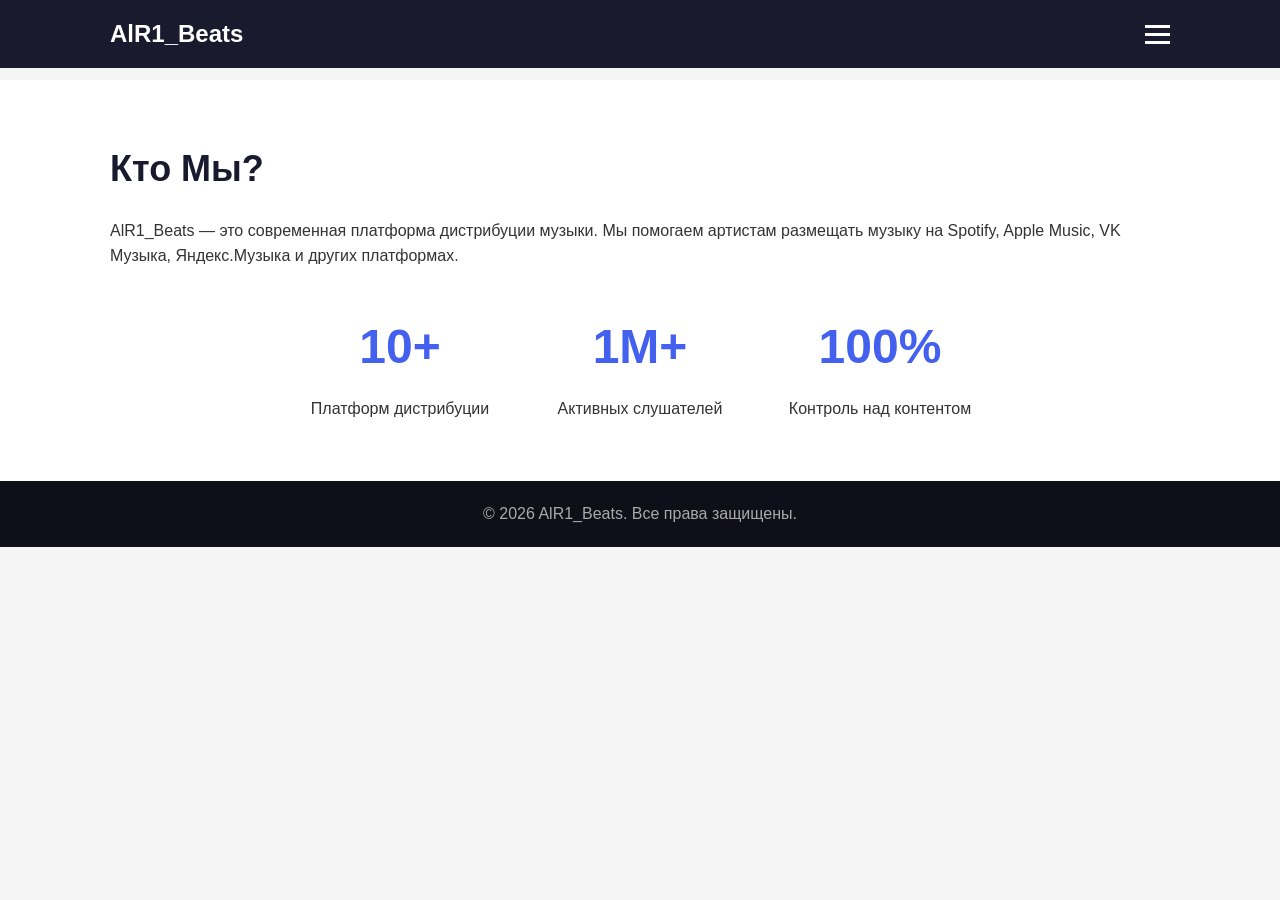
==== about.html @ dcb6d4b8 "полное изменение всех файлов" ====
<!-- 
    ========================================================================
    СТРАНИЦА "О НАС" сайта AlR1_Beats
    Файл: about.html
    Назначение: Информация о компании и статистика
    ========================================================================
-->
<!DOCTYPE html>
<html lang="ru">

<head>
    <meta charset="UTF-8">
    <meta name="viewport" content="width=device-width, initial-scale=1.0">
    <title>О нас - AlR1_Beats</title>
    <link rel="stylesheet" href="css/Site.css">
</head>

<body>

    <!-- ==================== ШАПКА САЙТА ==================== -->
    <header class="main-header">
        <div class="container">
            <div class="logo">AlR1_Beats</div>
            
            <!-- Кнопка бургера для мобильного меню -->
            <div class="menu-toggle" id="mobile-menu">
                <span class="bar"></span>
                <span class="bar"></span>
                <span class="bar"></span>
            </div>
            
            <!-- Навигационное меню -->
            <nav class="nav-menu" id="nav-menu">
                <ul>
                    <li><a href="Site.html">Главная</a></li>
                    <li><a href="about.html">О нас</a></li>
                    <li><a href="service.html">Услуги</a></li>
                    <li><a href="release.html">Выпуск музыки</a></li>
                    <li><a href="provile.html">Профиль</a></li>
                    <li><a href="login.html">Вход/Регистрация</a></li>
                    <li><a href="contact.html">Контакты</a></li>
                </ul>
            </nav>
        </div>
    </header>
    <!-- ==================== КОНЕЦ ШАПКИ ==================== -->


    <!-- ==================== ОСНОВНОЕ СОДЕРЖИМОЕ ==================== -->
    <main>
        <!-- Секция "О нас" -->
        <section class="about-section">
            <div class="container">
                <!-- Заголовок 2 уровня -->
                <h2>Кто Мы?</h2>
                
                <!-- Описание компании -->
                <p>AlR1_Beats — это современная платформа дистрибуции музыки. 
                   Мы помогаем артистам размещать музыку на Spotify, Apple Music, 
                   VK Музыка, Яндекс.Музыка и других платформах.</p>
                
                <!-- Сетка со статистикой (3 карточки) -->
                <div class="stats-grid">
                    
                    <!-- Карточка 1: Количество платформ -->
                    <div class="stat-item">
                        <h3>10+</h3>
                        <p>Платформ дистрибуции</p>
                    </div>
                    
                    <!-- Карточка 2: Количество слушателей -->
                    <div class="stat-item">
                        <h3>1M+</h3>
                        <p>Активных слушателей</p>
                    </div>
                    
                    <!-- Карточка 3: Контроль контента -->
                    <div class="stat-item">
                        <h3>100%</h3>
                        <p>Контроль над контентом</p>
                    </div>
                    
                </div>
                <!-- Конец сетки статистики -->
            </div>
        </section>
    </main>
    <!-- ==================== КОНЕЦ ОСНОВНОГО СОДЕРЖИМОГО ==================== -->


    <!-- ==================== ПОДВАЛ САЙТА ==================== -->
    <footer class="main-footer">
        <div class="container">
            <p>© 2026 AlR1_Beats. Все права защищены.</p>
        </div>
    </footer>
    <!-- ==================== КОНЕЦ ПОДВАЛА ==================== -->

    <script src="js/Site.js"></script>
    
</body>
</html>
---- css/Site.css ----
/* 
 * ==========================================================================
 * СТИЛИ САЙТА AlR1_Beats
 * Файл: css/Site.css
 * Назначение: Внешний вид всех страниц сайта
 * ==========================================================================
 */

/* --------------------------------------------------------------------------
   1. СБРОС СТИЛЕЙ И БАЗОВЫЕ НАСТРОЙКИ
   -------------------------------------------------------------------------- */

/* Сброс отступов у всех элементов */
* {
    margin: 0;           /* Убираем внешние отступы */
    padding: 0;          /* Убираем внутренние отступы */
    box-sizing: border-box;  /* Ширина = контент + padding + border */
}

/* Стили для body - основной контейнер страницы */
body {
    font-family: Arial, sans-serif;  /* Шрифт без засечек */
    line-height: 1.6;    /* Межстрочный интервал (высота строки) */
    background-color: #f5f5f5;  /* Светло-серый фон страницы */
    color: #333;         /* Тёмно-серый цвет текста */
}


/* --------------------------------------------------------------------------
   2. КОНТЕЙНЕР
   -------------------------------------------------------------------------- */

/* Ограничивает ширину контента и центрирует его на странице */
.container {
    max-width: 1100px;   /* Максимальная ширина контейнера */
    margin: 0 auto;      /* Центрирование: 0 сверху/снизу, auto слева/справа */
    padding: 0 20px;     /* Внутренние отступы по краям */
}


/* --------------------------------------------------------------------------
   3. ЗАГОЛОВКИ
   -------------------------------------------------------------------------- */

/* Общие стили для всех заголовков */
h1, h2, h3 {
    margin-bottom: 20px; /* Отступ снизу */
    color: #1a1a2e;      /* Тёмно-синий цвет */
}

/* Размер шрифта для заголовка 1 уровня (самый важный) */
h1 { font-size: 48px; }

/* Размер шрифта для заголовка 2 уровня */
h2 { font-size: 36px; }

/* Размер шрифта для заголовка 3 уровня */
h3 { font-size: 24px; }


/* --------------------------------------------------------------------------
   4. ССЫЛКИ
   -------------------------------------------------------------------------- */

/* Базовые стили ссылок */
a {
    color: #4361ee;      /* Ярко-синий цвет */
    text-decoration: none;  /* Убираем подчёркивание */
}

/* Стили при наведении курсора */
a:hover {
    color: #3a0ca3;      /* Фиолетовый цвет при наведении */
}


/* --------------------------------------------------------------------------
   5. КНОПКИ
   -------------------------------------------------------------------------- */

/* Общие стили для всех кнопок */
.btn {
    display: inline-block;  /* Строчно-блочный элемент */
    padding: 12px 30px;     /* Отступы: 12px сверху/снизу, 30px слева/справа */
    border-radius: 25px;    /* Закруглённые края (радиус 25px) */
    font-weight: bold;      /* Жирный шрифт */
    border: none;           /* Убираем рамку */
    cursor: pointer;        /* Курсор-рука при наведении */
    transition: 0.3s;       /* Плавное изменение цвета (0.3 секунды) */
}

/* Синяя кнопка (основная) */
.btn-primary {
    background-color: #4361ee;  /* Ярко-синий фон */
    color: #fff;                /* Белый текст */
}

/* Синяя кнопка при наведении */
.btn-primary:hover {
    background-color: #3a0ca3;  /* Темнеет при наведении */
}

/* Фиолетовая кнопка (вторичная) */
.btn-secondary {
    background-color: #7209b7;  /* Фиолетовый фон */
    color: #fff;                /* Белый текст */
}

/* Фиолетовая кнопка при наведении */
.btn-secondary:hover {
    background-color: #560bad;  /* Темнеет при наведении */
}


/* --------------------------------------------------------------------------
   6. ШАПКА САЙТА (HEADER)
   -------------------------------------------------------------------------- */

/* Контейнер шапки */
.main-header {
    background-color: #1a1a2e;  /* Тёмно-синий фон */
    color: #fff;                /* Белый текст */
    padding: 15px 0;            /* Отступы: 15px сверху/снизу, 0 слева/справа */
    position: fixed;            /* Фиксированная позиция (остаётся при прокрутке) */
    width: 100%;                /* Ширина на весь экран */
    top: 0;                     /* Прижата к верху */
    z-index: 1000;              /* Поверх всех элементов (слой) */
}

/* Контейнер внутри шапки */
.main-header .container {
    display: flex;              /* Flex-контейнер (элементы в ряд) */
    justify-content: space-between;  /* Разносим элементы по краям */
    align-items: center;        /* Центрируем по вертикали */
}

/* Логотип */
.logo {
    font-size: 24px;            /* Размер шрифта */
    font-weight: bold;          /* Жирный */
    color: #fff;                /* Белый цвет */
}


/* --------------------------------------------------------------------------
   7. МЕНЮ-БУРГЕР (ДЛЯ МОБИЛЬНЫХ)
   -------------------------------------------------------------------------- */

/* Кнопка бургера */
.menu-toggle {
    display: block;             /* Блочный элемент */
    cursor: pointer;            /* Курсор-рука */
}

/* Полоски бургера (3 штуки) */
.bar {
    display: block;             /* Блочный элемент */
    width: 25px;                /* Ширина полоски */
    height: 3px;                /* Высота полоски */
    margin: 5px auto;           /* Отступы: 5px сверху/снизу, авто по бокам (центровка) */
    background-color: #fff;     /* Белый цвет */
    transition: 0.3s;           /* Плавная анимация */
}

/* Анимация: превращение бургера в крестик */

/* Первая полоска - поворот вниз на 45 градусов */
.menu-toggle.is-active .bar:nth-child(1) {
    transform: translateY(8px) rotate(45deg);
}

/* Вторая полоска - исчезает */
.menu-toggle.is-active .bar:nth-child(2) {
    opacity: 0;                 /* Прозрачность 0% */
}

/* Третья полоска - поворот вверх на 45 градусов */
.menu-toggle.is-active .bar:nth-child(3) {
    transform: translateY(-8px) rotate(-45deg);
}


/* --------------------------------------------------------------------------
   8. НАВИГАЦИОННОЕ МЕНЮ
   -------------------------------------------------------------------------- */

/* Контейнер меню */
.nav-menu {
    display: none;              /* Скрыто по умолчанию (показывается на мобильных) */
    position: fixed;            /* Фиксированная позиция */
    top: 0;                     /* Прижато к верху */
    left: 0;                    /* Прижато к левому краю */
    width: 100%;                /* Ширина на весь экран */
    height: 100vh;              /* Высота на 100% от высоты экрана */
    background-color: rgba(26, 26, 46, 0.95);  /* Полупрозрачный тёмный фон */
    flex-direction: column;     /* Элементы в колонку */
    justify-content: center;    /* Центрируем по вертикали */
    align-items: center;        /* Центрируем по горизонтали */
    z-index: 999;               /* Слой под шапкой */
}

/* Показываем меню при добавлении класса active */
.nav-menu.active {
    display: flex;              /* Включаем flex-режим */
}

/* Список ссылок */
.nav-menu ul {
    list-style: none;           /* Убираем маркеры списка */
    text-align: center;         /* Центрируем текст */
}

/* Элемент списка */
.nav-menu li {
    margin: 20px 0;             /* Отступ сверху и снизу */
}

/* Ссылки в меню */
.nav-menu a {
    color: #fff;                /* Белый цвет */
    font-size: 24px;            /* Крупный шрифт */
    font-weight: bold;          /* Жирный */
}

/* Ссылки при наведении */
.nav-menu a:hover {
    color: #4361ee;             /* Ярко-синий цвет */
}


/* --------------------------------------------------------------------------
   9. ОСНОВНОЙ КОНТЕНТ
   -------------------------------------------------------------------------- */

/* Отступ для основного контента (чтобы не заезжал под шапку) */
main {
    padding-top: 80px;          /* Отступ сверху */
}

/* Секции страницы */
section {
    padding: 60px 0;            /* Отступы: 60px сверху/снизу, 0 по бокам */
}


/* --------------------------------------------------------------------------
   10. ГЛАВНЫЙ ЭКРАН (HERO SECTION)
   -------------------------------------------------------------------------- */

/* Баннер на главной странице */
.hero-section {
    background-color: #4361ee;  /* Ярко-синий фон */
    color: #fff;                /* Белый текст */
    text-align: center;         /* Центрируем текст */
    min-height: 80vh;           /* Минимальная высота - 80% экрана */
    display: flex;              /* Flex-контейнер */
    align-items: center;        /* Центрируем по вертикали */
    justify-content: center;    /* Центрируем по горизонтали */
}

/* Заголовок внутри hero-секции */
.hero-content h1 {
    color: #fff;                /* Белый цвет (переопределяем стандартный) */
}

/* Текст внутри hero-секции */
.hero-content p {
    font-size: 20px;            /* Увеличенный шрифт */
    margin-bottom: 30px;        /* Отступ снизу */
}


/* --------------------------------------------------------------------------
   11. СЕКЦИЯ "О НАС"
   -------------------------------------------------------------------------- */

/* Фон секции */
.about-section {
    background-color: #fff;     /* Белый фон */
}

/* Сетка статистики */
.stats-grid {
    display: flex;              /* Flex-контейнер */
    flex-wrap: wrap;            /* Перенос элементов на новую строку */
    justify-content: center;    /* Центрируем элементы */
    gap: 40px;                  /* Расстояние между элементами */
    margin-top: 40px;           /* Отступ сверху */
}

/* Карточка статистики */
.stat-item {
    text-align: center;         /* Центрируем текст */
    min-width: 200px;           /* Минимальная ширина */
}

/* Цифры статистики */
.stat-item h3 {
    font-size: 48px;            /* Крупный шрифт */
    color: #4361ee;             /* Ярко-синий цвет */
    margin-bottom: 10px;        /* Отступ снизу */
}


/* --------------------------------------------------------------------------
   12. СЕКЦИЯ "УСЛУГИ"
   -------------------------------------------------------------------------- */

/* Фон секции */
.services-section {
    background-color: #f0f0f5;  /* Светло-серый фон */
}

/* Заголовок секции */
.services-section h2 {
    text-align: center;         /* Центрируем */
}

/* Сетка карточек услуг */
.services-grid {
    display: flex;              /* Flex-контейнер */
    flex-wrap: wrap;            /* Перенос элементов */
    justify-content: center;    /* Центрируем */
    gap: 30px;                  /* Расстояние между карточками */
    margin-top: 40px;           /* Отступ сверху */
}

/* Карточка услуги */
.service-card {
    background-color: #fff;     /* Белый фон */
    padding: 30px;              /* Внутренние отступы */
    border-radius: 10px;        /* Закруглённые углы */
    text-align: center;         /* Центрируем текст */
    flex: 1;                    /* Растягивание */
    min-width: 250px;           /* Минимальная ширина */
    max-width: 300px;           /* Максимальная ширина */
}

/* Заголовок карточки */
.service-card h3 {
    color: #7209b7;             /* Фиолетовый цвет */
}


/* --------------------------------------------------------------------------
   13. СЕКЦИИ "ВЫПУСК" И "ПРОФИЛЬ"
   -------------------------------------------------------------------------- */

/* Общие стили для секций выпуска и профиля */
.release-section,
.profile-section {
    background-color: #7209b7;  /* Фиолетовый фон */
    color: #fff;                /* Белый текст */
    text-align: center;         /* Центрируем текст */
}

/* Заголовки в этих секциях */
.release-section h2,
.profile-section h2 {
    color: #fff;                /* Белый цвет (переопределяем) */
}


/* --------------------------------------------------------------------------
   14. СЕКЦИЯ "ВХОД/РЕГИСТРАЦИЯ"
   -------------------------------------------------------------------------- */

/* Фон секции */
.login-section {
    background-color: #fff;     /* Белый фон */
}

/* Заголовок секции */
.login-section h2 {
    text-align: center;         /* Центрируем */
}

/* Обёртка формы */
.form-wrapper {
    max-width: 500px;           /* Максимальная ширина */
    margin: 40px auto;          /* Центрируем: 40px сверху/снизу, авто по бокам */
    padding: 30px;              /* Внутренние отступы */
    background-color: #f5f5f5;  /* Светло-серый фон */
    border-radius: 10px;        /* Закруглённые углы */
}

/* Заголовок внутри формы */
.form-wrapper h3 {
    text-align: center;         /* Центрируем */
    margin-bottom: 20px;        /* Отступ снизу */
}

/* Группа полей формы */
.form-group {
    margin-bottom: 20px;        /* Отступ снизу между полями */
}

/* Подпись к полю */
.form-group label {
    display: block;             /* Блочный элемент (на отдельной строке) */
    margin-bottom: 8px;         /* Отступ снизу */
    font-weight: bold;          /* Жирный шрифт */
}

/* Поле ввода */
.form-group input {
    width: 100%;                /* Ширина на весь контейнер */
    padding: 12px;              /* Внутренние отступы */
    border: 1px solid #ccc;     /* Рамка: 1px, сплошная, светло-серая */
    border-radius: 5px;         /* Закруглённые углы */
    font-size: 16px;            /* Размер шрифта */
}

/* Поле в фокусе (когда кликнули) */
.form-group input:focus {
    outline: none;              /* Убираем стандартную обводку */
    border-color: #4361ee;      /* Синяя рамка */
}

/* Кнопка внутри формы */
.form-wrapper .btn {
    width: 100%;                /* Ширина на весь контейнер */
}

/* Ссылка на регистрацию */
.signup-link {
    text-align: center;         /* Центрируем */
    margin-top: 20px;           /* Отступ сверху */
}


/* --------------------------------------------------------------------------
   15. СЕКЦИЯ "КОНТАКТЫ"
   -------------------------------------------------------------------------- */

/* Фон секции */
.contact-section {
    background-color: #1a1a2e;  /* Тёмно-синий фон */
    color: #fff;                /* Белый текст */
    text-align: center;         /* Центрируем текст */
}

/* Заголовок секции */
.contact-section h2 {
    color: #fff;                /* Белый цвет */
}

/* Ссылки в контактах */
.contact-section a {
    color: #4361ee;             /* Ярко-синий */
}

/* Ссылки при наведении */
.contact-section a:hover {
    color: #fff;                /* Белый цвет */
}

/* Блок адреса (контакты) */
address {
    font-style: normal;         /* Убираем курсив (стандартный для address) */
}

/* Параграфы внутри address */
address p {
    margin: 10px 0;             /* Отступ сверху и снизу */
}


/* --------------------------------------------------------------------------
   16. ПОДВАЛ САЙТА (FOOTER)
   -------------------------------------------------------------------------- */

/* Подвал */
.main-footer {
    background-color: #0f0f1a;  /* Очень тёмный фон */
    color: #aaa;                /* Светло-серый текст */
    text-align: center;         /* Центрируем текст */
    padding: 20px 0;            /* Отступы: 20px сверху/снизу */
}


/* --------------------------------------------------------------------------
   17. АДАПТИВНОСТЬ (МЕДИА-ЗАПРОСЫ ДЛЯ МОБИЛЬНЫХ)
   -------------------------------------------------------------------------- */

/* Для экранов шириной 768px и меньше (планшеты) */
@media (max-width: 768px) {
    
    /* Уменьшаем заголовки */
    h1 { font-size: 36px; }
    h2 { font-size: 28px; }
    
    /* Уменьшаем заголовок hero-секции */
    .hero-content h1 { font-size: 32px; }
    .hero-content p { font-size: 18px; }
    
    /* Уменьшаем шрифт в меню */
    .nav-menu a { font-size: 20px; }
    
    /* Уменьшаем отступы */
    main { padding-top: 70px; }
    section { padding: 40px 0; }
    
}

/* Для экранов шириной 576px и меньше (телефоны) */
@media (max-width: 576px) {
    
    /* Уменьшаем отступы контейнера */
    .container { padding: 0 15px; }
    
    /* Уменьшаем кнопки */
    .btn {
        padding: 10px 20px;
        font-size: 14px;
    }
    
    /* Уменьшаем форму */
    .form-wrapper { padding: 20px; }
    
    /* Элементы в колонку */
    .stats-grid,
    .services-grid {
        flex-direction: column;   /* Вертикальное расположение */
        align-items: center;      /* Центрируем */
    }
    
    /* Карточка на всю ширину */
    .service-card {
        max-width: 100%;
    }
    
}
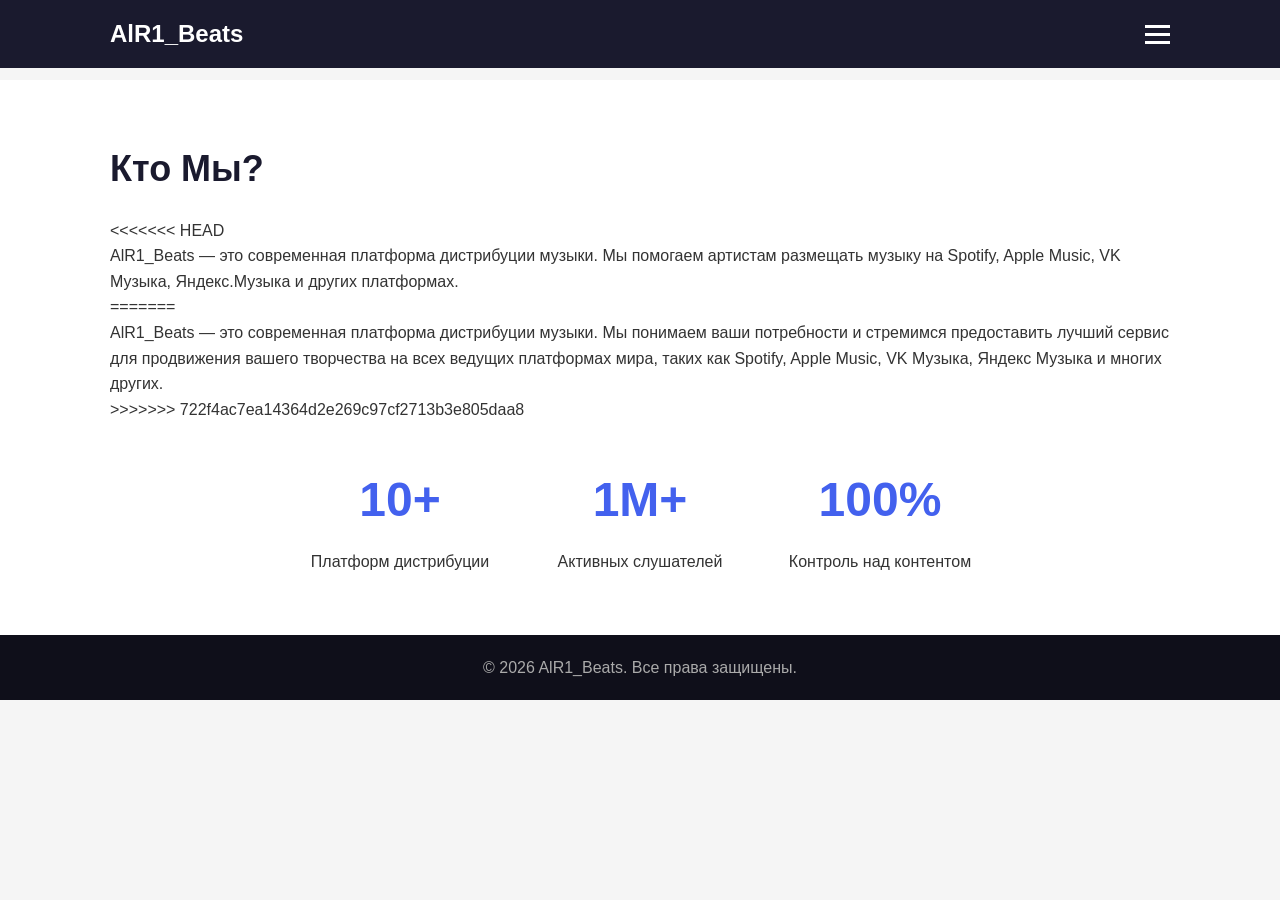
==== commit db2af03a: "Полное изменени всех файлов" ====
--- a/about.html
+++ b/about.html
@@ -24,9 +24,9 @@
             
             <!-- Кнопка бургера для мобильного меню -->
             <div class="menu-toggle" id="mobile-menu">
-                <span class="bar"></span>
-                <span class="bar"></span>
-                <span class="bar"></span>
+                <div class="bar"></div>
+                <div class="bar"></div>
+                <div class="bar"></div>
             </div>
             
             <!-- Навигационное меню -->
@@ -53,6 +53,7 @@
             <div class="container">
                 <!-- Заголовок 2 уровня -->
                 <h2>Кто Мы?</h2>
+<<<<<<< HEAD
                 
                 <!-- Описание компании -->
                 <p>AlR1_Beats — это современная платформа дистрибуции музыки. 
@@ -60,6 +61,9 @@
                    VK Музыка, Яндекс.Музыка и других платформах.</p>
                 
                 <!-- Сетка со статистикой (3 карточки) -->
+=======
+                <p>AlR1_Beats — это современная платформа дистрибуции музыки. Мы понимаем ваши потребности и стремимся предоставить лучший сервис для продвижения вашего творчества на всех ведущих платформах мира, таких как Spotify, Apple Music, VK Музыка, Яндекс Музыка и многих других.</p>
+>>>>>>> 722f4ac7ea14364d2e269c97cf2713b3e805daa8
                 <div class="stats-grid">
                     
                     <!-- Карточка 1: Количество платформ -->
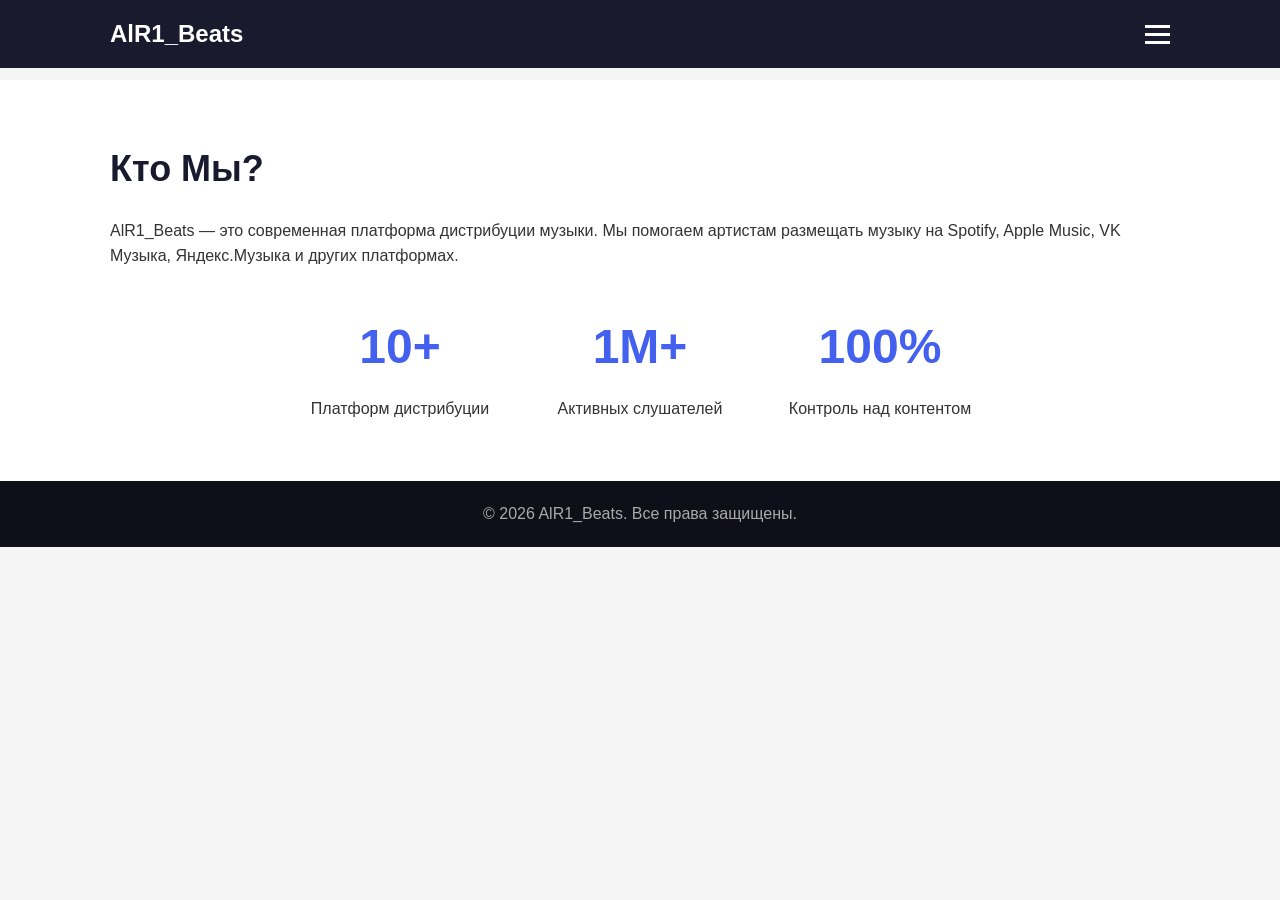
==== commit 44d9eb54: "небольшая корректировка" ====
--- a/about.html
+++ b/about.html
@@ -53,7 +53,6 @@
             <div class="container">
                 <!-- Заголовок 2 уровня -->
                 <h2>Кто Мы?</h2>
-<<<<<<< HEAD
                 
                 <!-- Описание компании -->
                 <p>AlR1_Beats — это современная платформа дистрибуции музыки. 
@@ -61,9 +60,6 @@
                    VK Музыка, Яндекс.Музыка и других платформах.</p>
                 
                 <!-- Сетка со статистикой (3 карточки) -->
-=======
-                <p>AlR1_Beats — это современная платформа дистрибуции музыки. Мы понимаем ваши потребности и стремимся предоставить лучший сервис для продвижения вашего творчества на всех ведущих платформах мира, таких как Spotify, Apple Music, VK Музыка, Яндекс Музыка и многих других.</p>
->>>>>>> 722f4ac7ea14364d2e269c97cf2713b3e805daa8
                 <div class="stats-grid">
                     
                     <!-- Карточка 1: Количество платформ -->
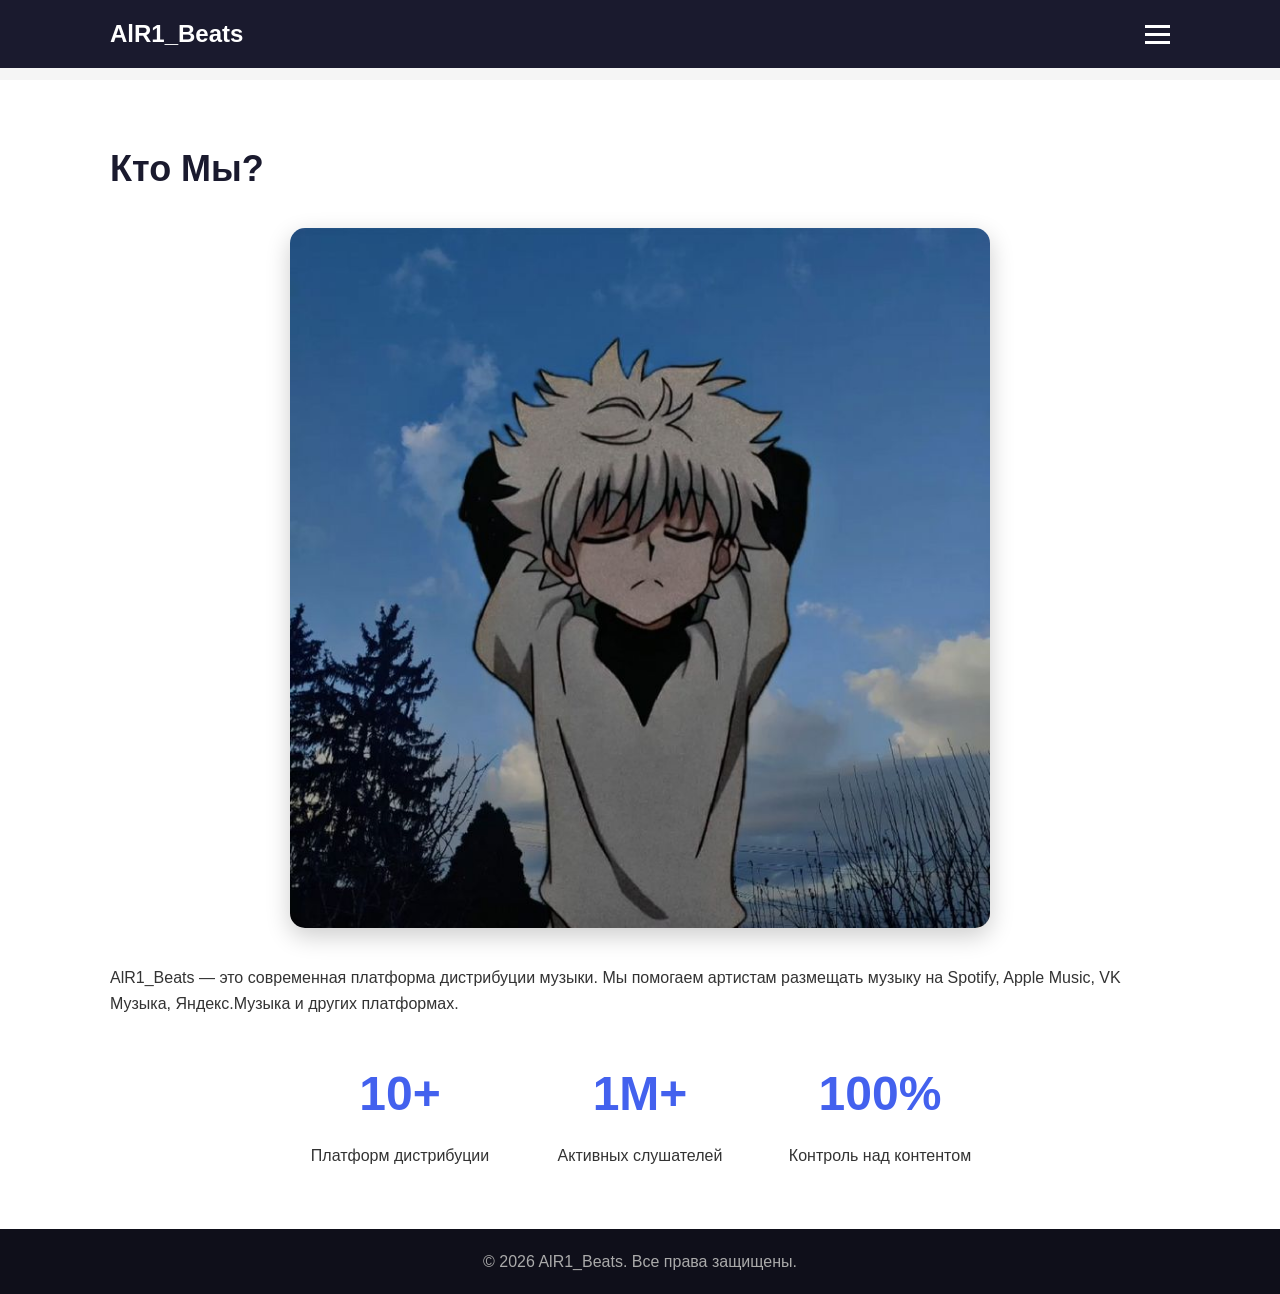
==== commit 1d3191e3: "Добавление профиля стилей и фотографий на сайте(Finish)" ====
--- a/about.html
+++ b/about.html
@@ -53,33 +53,38 @@
             <div class="container">
                 <!-- Заголовок 2 уровня -->
                 <h2>Кто Мы?</h2>
-                
+
+                <!-- Изображение -->
+                <div class="about-image">
+                    <img src="img/3.jpg" alt="О компании AlR1_Beats">
+                </div>
+
                 <!-- Описание компании -->
-                <p>AlR1_Beats — это современная платформа дистрибуции музыки. 
-                   Мы помогаем артистам размещать музыку на Spotify, Apple Music, 
+                <p>AlR1_Beats — это современная платформа дистрибуции музыки.
+                   Мы помогаем артистам размещать музыку на Spotify, Apple Music,
                    VK Музыка, Яндекс.Музыка и других платформах.</p>
-                
+
                 <!-- Сетка со статистикой (3 карточки) -->
                 <div class="stats-grid">
-                    
+
                     <!-- Карточка 1: Количество платформ -->
                     <div class="stat-item">
                         <h3>10+</h3>
                         <p>Платформ дистрибуции</p>
                     </div>
-                    
+
                     <!-- Карточка 2: Количество слушателей -->
                     <div class="stat-item">
                         <h3>1M+</h3>
                         <p>Активных слушателей</p>
                     </div>
-                    
+
                     <!-- Карточка 3: Контроль контента -->
                     <div class="stat-item">
                         <h3>100%</h3>
                         <p>Контроль над контентом</p>
                     </div>
-                    
+
                 </div>
                 <!-- Конец сетки статистики -->
             </div>
--- a/css/Site.css
+++ b/css/Site.css
@@ -269,6 +269,21 @@
     margin-bottom: 30px;        /* Отступ снизу */
 }
 
+/* Изображение в главном баннере */
+.hero-image {
+    margin-top: 40px;           /* Отступ сверху */
+    max-width: 500px;           /* Максимальная ширина */
+    margin-left: auto;          /* Центрирование по горизонтали */
+    margin-right: auto;
+}
+
+.hero-image img {
+    width: 100%;                /* Ширина на весь контейнер */
+    height: auto;               /* Высота автоматическая (сохраняет пропорции) */
+    border-radius: 15px;        /* Закруглённые углы */
+    box-shadow: 0 8px 25px rgba(0, 0, 0, 0.3);  /* Тень */
+}
+
 
 /* --------------------------------------------------------------------------
    11. СЕКЦИЯ "О НАС"
@@ -277,6 +292,19 @@
 /* Фон секции */
 .about-section {
     background-color: #fff;     /* Белый фон */
+}
+
+/* Изображение в секции "О нас" */
+.about-image {
+    margin: 30px auto;          /* Отступы сверху/снизу, авто по бокам (центровка) */
+    max-width: 700px;           /* Максимальная ширина */
+}
+
+.about-image img {
+    width: 100%;                /* Ширина на весь контейнер */
+    height: auto;               /* Высота автоматическая (сохраняет пропорции) */
+    border-radius: 15px;        /* Закруглённые углы */
+    box-shadow: 0 8px 25px rgba(0, 0, 0, 0.2);  /* Тень */
 }
 
 /* Сетка статистики */
@@ -309,11 +337,29 @@
 /* Фон секции */
 .services-section {
     background-color: #f0f0f5;  /* Светло-серый фон */
+    position: relative;         /* Для абсолютного позиционирования изображения */
 }
 
 /* Заголовок секции */
 .services-section h2 {
     text-align: center;         /* Центрируем */
+}
+
+/* Изображение в секции "Услуги" (в правом верхнем углу) */
+.services-image-corner {
+    position: absolute;         /* Абсолютное позиционирование */
+    top: 100px;                 /* Отступ сверху */
+    right: 5%;                  /* Отступ справа */
+    width: 280px;               /* Ширина как у карточки */
+    z-index: 10;                /* Поверх других элементов */
+}
+
+.services-image-corner img {
+    width: 100%;                /* Ширина на весь контейнер */
+    height: 350px;              /* Высота */
+    object-fit: cover;          /* Заполнение без искажения */
+    border-radius: 10px;        /* Закруглённые углы */
+    box-shadow: 0 4px 15px rgba(0, 0, 0, 0.2);  /* Тень */
 }
 
 /* Сетка карточек услуг */
@@ -360,6 +406,19 @@
     color: #fff;                /* Белый цвет (переопределяем) */
 }
 
+/* Изображение в секции выпуска */
+.release-image {
+    margin: 30px auto;          /* Отступы сверху/снизу, авто по бокам */
+    max-width: 600px;           /* Максимальная ширина */
+}
+
+.release-image img {
+    width: 100%;                /* Ширина на весь контейнер */
+    height: auto;               /* Высота автоматическая (сохраняет пропорции) */
+    border-radius: 10px;        /* Закруглённые углы */
+    box-shadow: 0 4px 15px rgba(0, 0, 0, 0.3);  /* Тень */
+}
+
 
 /* --------------------------------------------------------------------------
    14. СЕКЦИЯ "ВХОД/РЕГИСТРАЦИЯ"
@@ -480,54 +539,356 @@
 
 
 /* --------------------------------------------------------------------------
-   17. АДАПТИВНОСТЬ (МЕДИА-ЗАПРОСЫ ДЛЯ МОБИЛЬНЫХ)
+   17. ВИДЕО ПОД ФУТЕРОМ
+   -------------------------------------------------------------------------- */
+
+/* Секция с видео */
+.video-section {
+    background-color: #0f0f1a;  /* Тёмный фон */
+    padding: 40px 0;            /* Отступы сверху и снизу */
+}
+
+/* Видео */
+.footer-video {
+    width: 100%;                /* Ширина на весь контейнер */
+    max-width: 800px;           /* Максимальная ширина */
+    border-radius: 10px;        /* Закруглённые углы */
+    display: block;             /* Блочный элемент */
+    margin: 0 auto;             /* Центрирование */
+    box-shadow: 0 4px 20px rgba(0, 0, 0, 0.5);  /* Тень */
+}
+
+
+/* --------------------------------------------------------------------------
+   18. ЛИЧНЫЙ КАБИНЕТ АРТИСТА
+   -------------------------------------------------------------------------- */
+
+/* Карточка профиля */
+.profile-card {
+    display: flex;
+    align-items: center;
+    gap: 30px;
+    background-color: #fff;
+    padding: 30px;
+    border-radius: 15px;
+    margin-bottom: 30px;
+    box-shadow: 0 4px 15px rgba(0, 0, 0, 0.1);
+}
+
+/* Аватар */
+.profile-avatar {
+    flex-shrink: 0;
+}
+
+.profile-avatar img {
+    width: 120px;
+    height: 120px;
+    border-radius: 50%;
+    object-fit: cover;
+    border: 4px solid #4361ee;
+}
+
+/* Информация о пользователе */
+.profile-info h3 {
+    font-size: 28px;
+    margin-bottom: 10px;
+    color: #1a1a2e;
+}
+
+.profile-email {
+    color: #666;
+    margin-bottom: 10px;
+}
+
+.profile-status {
+    font-size: 14px;
+    color: #888;
+}
+
+.status-active {
+    color: #06d6a0;
+    font-weight: bold;
+}
+
+/* Вкладки */
+.profile-tabs {
+    background-color: #fff;
+    border-radius: 15px;
+    padding: 20px;
+    margin-bottom: 30px;
+    box-shadow: 0 4px 15px rgba(0, 0, 0, 0.1);
+}
+
+/* Заголовок вкладок */
+.tabs-header {
+    display: flex;
+    gap: 10px;
+    border-bottom: 2px solid #f0f0f5;
+    padding-bottom: 15px;
+    margin-bottom: 20px;
+    flex-wrap: wrap;
+}
+
+/* Кнопка вкладки */
+.tab-btn {
+    padding: 10px 20px;
+    background: none;
+    border: none;
+    cursor: pointer;
+    font-size: 16px;
+    font-weight: bold;
+    color: #666;
+    border-radius: 8px;
+    transition: 0.3s;
+}
+
+.tab-btn:hover {
+    background-color: #f0f0f5;
+    color: #4361ee;
+}
+
+.tab-btn.active {
+    background-color: #4361ee;
+    color: #fff;
+}
+
+/* Содержимое вкладок */
+.tab-pane {
+    display: none;
+}
+
+.tab-pane.active {
+    display: block;
+    animation: fadeIn 0.3s ease;
+}
+
+@keyframes fadeIn {
+    from { opacity: 0; transform: translateY(10px); }
+    to { opacity: 1; transform: translateY(0); }
+}
+
+/* Статистика в профиле */
+.profile-stats {
+    gap: 20px;
+}
+
+.profile-stats .stat-item {
+    background-color: #f5f5f5;
+    padding: 20px;
+    border-radius: 10px;
+    min-width: 150px;
+}
+
+.profile-stats .stat-item h3 {
+    font-size: 36px;
+    color: #4361ee;
+    margin-bottom: 5px;
+}
+
+.profile-stats .stat-item p {
+    font-size: 14px;
+    color: #666;
+}
+
+/* Список музыки */
+.music-list {
+    margin: 20px 0;
+}
+
+.track-item {
+    display: flex;
+    align-items: center;
+    justify-content: space-between;
+    padding: 15px;
+    background-color: #f5f5f5;
+    border-radius: 10px;
+    margin-bottom: 10px;
+}
+
+.track-info {
+    display: flex;
+    align-items: center;
+    gap: 15px;
+}
+
+.track-cover {
+    width: 50px;
+    height: 50px;
+    background-color: #4361ee;
+    border-radius: 8px;
+    display: flex;
+    align-items: center;
+    justify-content: center;
+    font-size: 24px;
+}
+
+.track-title {
+    font-weight: bold;
+    color: #1a1a2e;
+}
+
+.track-plays {
+    color: #666;
+    font-size: 14px;
+}
+
+.empty-message {
+    text-align: center;
+    color: #888;
+    padding: 30px;
+}
+
+/* График статистики */
+.stats-chart {
+    display: flex;
+    align-items: flex-end;
+    justify-content: space-around;
+    height: 200px;
+    padding: 20px;
+    background-color: #f5f5f5;
+    border-radius: 10px;
+    margin-top: 20px;
+}
+
+.chart-bar {
+    width: 40px;
+    background: linear-gradient(to top, #4361ee, #7209b7);
+    border-radius: 5px 5px 0 0;
+    position: relative;
+    transition: 0.3s;
+}
+
+.chart-bar:hover {
+    opacity: 0.8;
+}
+
+.chart-bar span {
+    position: absolute;
+    bottom: -25px;
+    left: 50%;
+    transform: translateX(-50%);
+    font-size: 12px;
+    color: #666;
+}
+
+/* Форма настроек */
+.profile-form {
+    max-width: 500px;
+    margin: 20px auto;
+}
+
+.profile-form .form-group input,
+.profile-form .form-group textarea {
+    width: 100%;
+    padding: 12px;
+    border: 1px solid #ccc;
+    border-radius: 5px;
+    font-size: 16px;
+    font-family: inherit;
+}
+
+.profile-form .form-group textarea {
+    resize: vertical;
+}
+
+.profile-form .btn {
+    width: 100%;
+}
+
+/* Кнопки действий */
+.profile-actions {
+    text-align: center;
+    margin-top: 20px;
+}
+
+/* --------------------------------------------------------------------------
+   19. АДАПТИВНОСТЬ (МЕДИА-ЗАПРОСЫ ДЛЯ МОБИЛЬНЫХ)
    -------------------------------------------------------------------------- */
 
 /* Для экранов шириной 768px и меньше (планшеты) */
 @media (max-width: 768px) {
-    
+
     /* Уменьшаем заголовки */
     h1 { font-size: 36px; }
     h2 { font-size: 28px; }
-    
+
     /* Уменьшаем заголовок hero-секции */
     .hero-content h1 { font-size: 32px; }
     .hero-content p { font-size: 18px; }
-    
+
     /* Уменьшаем шрифт в меню */
     .nav-menu a { font-size: 20px; }
-    
+
     /* Уменьшаем отступы */
     main { padding-top: 70px; }
     section { padding: 40px 0; }
-    
+
+    /* Адаптивность профиля */
+    .profile-card {
+        flex-direction: column;
+        text-align: center;
+    }
+
+    .tabs-header {
+        justify-content: center;
+    }
+
+    .tab-btn {
+        font-size: 14px;
+        padding: 8px 15px;
+    }
+
 }
 
 /* Для экранов шириной 576px и меньше (телефоны) */
 @media (max-width: 576px) {
-    
+
     /* Уменьшаем отступы контейнера */
     .container { padding: 0 15px; }
-    
+
     /* Уменьшаем кнопки */
     .btn {
         padding: 10px 20px;
         font-size: 14px;
     }
-    
+
     /* Уменьшаем форму */
     .form-wrapper { padding: 20px; }
-    
+
+    /* Уменьшаем видео */
+    .video-section {
+        padding: 30px 0;
+    }
+
     /* Элементы в колонку */
     .stats-grid,
-    .services-grid {
+    .services-grid,
+    .profile-stats {
         flex-direction: column;   /* Вертикальное расположение */
         align-items: center;      /* Центрируем */
     }
-    
+
     /* Карточка на всю ширину */
-    .service-card {
+    .service-card,
+    .stat-item {
         max-width: 100%;
-    }
-    
-}
+        width: 100%;
+    }
+
+    /* Адаптивность треков */
+    .track-item {
+        flex-direction: column;
+        text-align: center;
+        gap: 10px;
+    }
+
+    /* График меньше */
+    .stats-chart {
+        height: 150px;
+    }
+
+    .chart-bar {
+        width: 25px;
+    }
+
+}
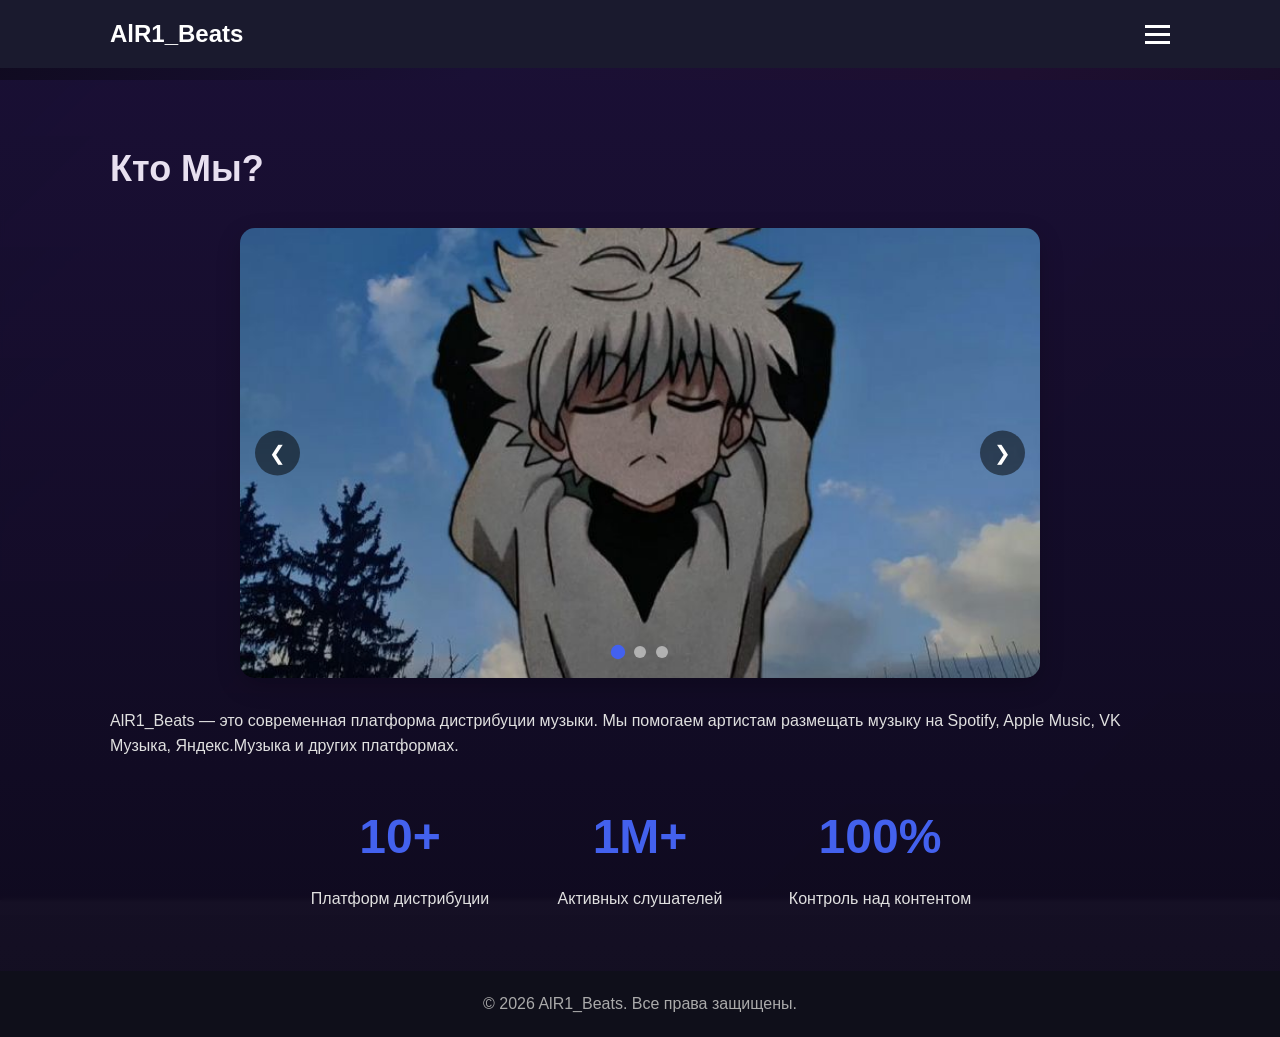
==== commit 26ab6de9: "полностью готовый проект" ====
--- a/about.html
+++ b/about.html
@@ -32,13 +32,14 @@
             <!-- Навигационное меню -->
             <nav class="nav-menu" id="nav-menu">
                 <ul>
-                    <li><a href="Site.html">Главная</a></li>
+                    <li><a href="index.html">Главная</a></li>
                     <li><a href="about.html">О нас</a></li>
                     <li><a href="service.html">Услуги</a></li>
                     <li><a href="release.html">Выпуск музыки</a></li>
-                    <li><a href="provile.html">Профиль</a></li>
+                    <li><a href="profile.html">Профиль</a></li>
                     <li><a href="login.html">Вход/Регистрация</a></li>
                     <li><a href="contact.html">Контакты</a></li>
+                    <li><a href='application.html'>Заявка</a></li>
                 </ul>
             </nav>
         </div>
@@ -54,9 +55,30 @@
                 <!-- Заголовок 2 уровня -->
                 <h2>Кто Мы?</h2>
 
-                <!-- Изображение -->
-                <div class="about-image">
-                    <img src="img/3.jpg" alt="О компании AlR1_Beats">
+                <!-- Слайдер с изображениями -->
+                <div class="slider-container">
+                    <div class="slider">
+                        <div class="slide active">
+                            <img src="img/3.jpg" alt="О компании AlR1_Beats - 1">
+                        </div>
+                        <div class="slide">
+                            <img src="img/1.jpg" alt="О компании AlR1_Beats - 2">
+                        </div>
+                        <div class="slide">
+                            <img src="img/4.jpg" alt="О компании AlR1_Beats - 3">
+                        </div>
+                    </div>
+                    
+                    <!-- Кнопки навигации -->
+                    <button class="slider-btn prev" id="sliderPrev">&#10094;</button>
+                    <button class="slider-btn next" id="sliderNext">&#10095;</button>
+                    
+                    <!-- Точки (индикаторы) -->
+                    <div class="slider-dots" id="sliderDots">
+                        <span class="dot active" data-slide="0"></span>
+                        <span class="dot" data-slide="1"></span>
+                        <span class="dot" data-slide="2"></span>
+                    </div>
                 </div>
 
                 <!-- Описание компании -->
--- a/css/Site.css
+++ b/css/Site.css
@@ -21,8 +21,9 @@
 body {
     font-family: Arial, sans-serif;  /* Шрифт без засечек */
     line-height: 1.6;    /* Межстрочный интервал (высота строки) */
-    background-color: #f5f5f5;  /* Светло-серый фон страницы */
-    color: #333;         /* Тёмно-серый цвет текста */
+    background: linear-gradient(135deg, #0f0a1e 0%, #1a1035 25%, #1e0f30 50%, #150d25 75%, #0d0818 100%);
+    background-attachment: fixed;  /* Фон фиксируется при прокрутке */
+    color: #e0e0e0;         /* Светло-серый цвет текста */
 }
 
 
@@ -45,7 +46,7 @@
 /* Общие стили для всех заголовков */
 h1, h2, h3 {
     margin-bottom: 20px; /* Отступ снизу */
-    color: #1a1a2e;      /* Тёмно-синий цвет */
+    color: #e8e0f0;      /* Светло-лавандовый цвет */
 }
 
 /* Размер шрифта для заголовка 1 уровня (самый важный) */
@@ -249,39 +250,102 @@
 
 /* Баннер на главной странице */
 .hero-section {
-    background-color: #4361ee;  /* Ярко-синий фон */
-    color: #fff;                /* Белый текст */
-    text-align: center;         /* Центрируем текст */
-    min-height: 80vh;           /* Минимальная высота - 80% экрана */
-    display: flex;              /* Flex-контейнер */
-    align-items: center;        /* Центрируем по вертикали */
-    justify-content: center;    /* Центрируем по горизонтали */
+    position: relative;
+    min-height: 100vh;
+    display: flex;
+    align-items: center;
+    justify-content: center;
+    background: linear-gradient(135deg, #0a0612 0%, #1a1035 50%, #0f0a1e 100%);
+    padding: 120px 0 80px;
+}
+
+/* Контейнер hero */
+.hero-section .container {
+    display: flex;
+    align-items: center;
+    justify-content: space-between;
+    gap: 60px;
+    max-width: 1200px;
+    width: 100%;
+}
+
+/* Контент hero */
+.hero-content {
+    flex: 1;
+    max-width: 600px;
 }
 
 /* Заголовок внутри hero-секции */
 .hero-content h1 {
-    color: #fff;                /* Белый цвет (переопределяем стандартный) */
+    color: #fff;
+    font-size: 56px;
+    font-weight: 800;
+    line-height: 1.2;
+    margin-bottom: 24px;
+}
+
+/* Градиентный текст */
+.gradient-text {
+    background: linear-gradient(135deg, #7209b7 0%, #4361ee 50%, #4cc9f0 100%);
+    -webkit-background-clip: text;
+    -webkit-text-fill-color: transparent;
+    background-clip: text;
 }
 
 /* Текст внутри hero-секции */
 .hero-content p {
-    font-size: 20px;            /* Увеличенный шрифт */
-    margin-bottom: 30px;        /* Отступ снизу */
+    font-size: 18px;
+    margin-bottom: 32px;
+    line-height: 1.7;
+    color: #c0b8d8;
+}
+
+/* Кнопки */
+.hero-buttons {
+    display: flex;
+    gap: 16px;
+    flex-wrap: wrap;
+    margin-bottom: 40px;
+}
+
+/* Статистика */
+.hero-stats {
+    display: flex;
+    gap: 32px;
+}
+
+.hero-stat {
+    text-align: center;
+}
+
+.stat-number {
+    font-size: 32px;
+    font-weight: 800;
+    background: linear-gradient(135deg, #4361ee 0%, #7209b7 100%);
+    -webkit-background-clip: text;
+    -webkit-text-fill-color: transparent;
+    background-clip: text;
+    margin-bottom: 4px;
+}
+
+.stat-label {
+    font-size: 14px;
+    color: #9088a8;
+    font-weight: 500;
 }
 
 /* Изображение в главном баннере */
 .hero-image {
-    margin-top: 40px;           /* Отступ сверху */
-    max-width: 500px;           /* Максимальная ширина */
-    margin-left: auto;          /* Центрирование по горизонтали */
-    margin-right: auto;
+    flex: 1;
+    max-width: 500px;
 }
 
 .hero-image img {
-    width: 100%;                /* Ширина на весь контейнер */
-    height: auto;               /* Высота автоматическая (сохраняет пропорции) */
-    border-radius: 15px;        /* Закруглённые углы */
-    box-shadow: 0 8px 25px rgba(0, 0, 0, 0.3);  /* Тень */
+    width: 100%;
+    height: auto;
+    display: block;
+    border-radius: 20px;
+    box-shadow: 0 20px 60px rgba(114, 9, 183, 0.3);
 }
 
 
@@ -291,7 +355,8 @@
 
 /* Фон секции */
 .about-section {
-    background-color: #fff;     /* Белый фон */
+    background: linear-gradient(180deg, rgba(26, 16, 53, 0.95) 0%, rgba(15, 10, 30, 0.98) 100%);
+    backdrop-filter: blur(2px);
 }
 
 /* Изображение в секции "О нас" */
@@ -305,6 +370,104 @@
     height: auto;               /* Высота автоматическая (сохраняет пропорции) */
     border-radius: 15px;        /* Закруглённые углы */
     box-shadow: 0 8px 25px rgba(0, 0, 0, 0.2);  /* Тень */
+}
+
+/* --------------------------------------------------------------------------
+   СТИЛИ ДЛЯ СЛАЙДЕРА
+   -------------------------------------------------------------------------- */
+
+/* Контейнер слайдера */
+.slider-container {
+    position: relative;
+    max-width: 800px;
+    margin: 30px auto;
+    border-radius: 15px;
+    overflow: hidden;
+    box-shadow: 0 8px 25px rgba(0, 0, 0, 0.2);
+}
+
+/* Слайдер */
+.slider {
+    position: relative;
+    width: 100%;
+    height: 450px;
+}
+
+/* Отдельный слайд */
+.slide {
+    position: absolute;
+    width: 100%;
+    height: 100%;
+    opacity: 0;
+    transition: opacity 0.6s ease-in-out;
+}
+
+.slide.active {
+    opacity: 1;
+}
+
+.slide img {
+    width: 100%;
+    height: 100%;
+    object-fit: cover;
+}
+
+/* Кнопки навигации */
+.slider-btn {
+    position: absolute;
+    top: 50%;
+    transform: translateY(-50%);
+    background-color: rgba(0, 0, 0, 0.5);
+    color: #fff;
+    border: none;
+    width: 45px;
+    height: 45px;
+    border-radius: 50%;
+    font-size: 20px;
+    cursor: pointer;
+    transition: 0.3s;
+    z-index: 10;
+}
+
+.slider-btn:hover {
+    background-color: rgba(67, 97, 238, 0.9);
+}
+
+.slider-btn.prev {
+    left: 15px;
+}
+
+.slider-btn.next {
+    right: 15px;
+}
+
+/* Точки (индикаторы) */
+.slider-dots {
+    position: absolute;
+    bottom: 20px;
+    left: 50%;
+    transform: translateX(-50%);
+    display: flex;
+    gap: 10px;
+    z-index: 10;
+}
+
+.dot {
+    width: 12px;
+    height: 12px;
+    border-radius: 50%;
+    background-color: rgba(255, 255, 255, 0.5);
+    cursor: pointer;
+    transition: 0.3s;
+}
+
+.dot:hover {
+    background-color: rgba(255, 255, 255, 0.8);
+}
+
+.dot.active {
+    background-color: #4361ee;
+    transform: scale(1.2);
 }
 
 /* Сетка статистики */
@@ -336,55 +499,203 @@
 
 /* Фон секции */
 .services-section {
-    background-color: #f0f0f5;  /* Светло-серый фон */
-    position: relative;         /* Для абсолютного позиционирования изображения */
+    background: linear-gradient(180deg, rgba(15, 10, 30, 0.97) 0%, rgba(20, 12, 38, 0.95) 100%);
+    backdrop-filter: blur(2px);
+    padding: 80px 0;
+    min-height: 100vh;
+    display: flex;
+    align-items: center;
 }
 
 /* Заголовок секции */
 .services-section h2 {
-    text-align: center;         /* Центрируем */
-}
-
-/* Изображение в секции "Услуги" (в правом верхнем углу) */
-.services-image-corner {
-    position: absolute;         /* Абсолютное позиционирование */
-    top: 100px;                 /* Отступ сверху */
-    right: 5%;                  /* Отступ справа */
-    width: 280px;               /* Ширина как у карточки */
-    z-index: 10;                /* Поверх других элементов */
-}
-
-.services-image-corner img {
-    width: 100%;                /* Ширина на весь контейнер */
-    height: 350px;              /* Высота */
-    object-fit: cover;          /* Заполнение без искажения */
-    border-radius: 10px;        /* Закруглённые углы */
-    box-shadow: 0 4px 15px rgba(0, 0, 0, 0.2);  /* Тень */
-}
-
-/* Сетка карточек услуг */
-.services-grid {
-    display: flex;              /* Flex-контейнер */
-    flex-wrap: wrap;            /* Перенос элементов */
-    justify-content: center;    /* Центрируем */
-    gap: 30px;                  /* Расстояние между карточками */
-    margin-top: 40px;           /* Отступ сверху */
+    text-align: center;
+    margin-bottom: 50px;
+    font-size: 42px;
+    font-weight: 700;
+    background: linear-gradient(135deg, #e8e0f0 0%, #7209b7 100%);
+    -webkit-background-clip: text;
+    -webkit-text-fill-color: transparent;
+    background-clip: text;
+    text-shadow: none;
+}
+
+/* Обёртка слайдера */
+.services-slider {
+    position: relative;
+    max-width: 100%;
+    margin: 0 auto;
+    padding: 20px 0 80px;
+}
+
+/* Swiper */
+.services-swiper {
+    padding: 20px 10px 60px;
+    overflow: visible;
+}
+
+/* Отдельный слайд */
+.swiper-slide {
+    height: auto;
+    display: flex;
 }
 
 /* Карточка услуги */
 .service-card {
-    background-color: #fff;     /* Белый фон */
-    padding: 30px;              /* Внутренние отступы */
-    border-radius: 10px;        /* Закруглённые углы */
-    text-align: center;         /* Центрируем текст */
-    flex: 1;                    /* Растягивание */
-    min-width: 250px;           /* Минимальная ширина */
-    max-width: 300px;           /* Максимальная ширина */
+    background: linear-gradient(135deg, rgba(30, 20, 50, 0.95) 0%, rgba(20, 12, 38, 0.98) 100%);
+    border: 1px solid rgba(114, 9, 183, 0.25);
+    border-radius: 20px;
+    overflow: hidden;
+    transition: all 0.4s cubic-bezier(0.175, 0.885, 0.32, 1.275);
+    height: 100%;
+    display: flex;
+    flex-direction: column;
+    box-shadow: 0 8px 32px rgba(0, 0, 0, 0.3);
+    backdrop-filter: blur(10px);
+}
+
+.service-card:hover {
+    transform: translateY(-12px) scale(1.02);
+    box-shadow: 0 16px 48px rgba(114, 9, 183, 0.3);
+    border-color: rgba(114, 9, 183, 0.5);
+}
+
+/* Изображение в карточке */
+.service-card-image {
+    position: relative;
+    width: 100%;
+    height: 220px;
+    overflow: hidden;
+}
+
+.service-card-image img {
+    width: 100%;
+    height: 100%;
+    object-fit: cover;
+    transition: transform 0.5s ease;
+}
+
+.service-card:hover .service-card-image img {
+    transform: scale(1.1);
+}
+
+/* Контент карточки */
+.service-card-content {
+    padding: 28px 24px;
+    flex: 1;
+    display: flex;
+    flex-direction: column;
+    align-items: center;
+    text-align: center;
+}
+
+/* Иконка услуги */
+.service-icon {
+    font-size: 56px;
+    margin-bottom: 16px;
+    display: inline-block;
+    animation: float 3s ease-in-out infinite;
+}
+
+@keyframes float {
+    0%, 100% {
+        transform: translateY(0);
+    }
+    50% {
+        transform: translateY(-10px);
+    }
 }
 
 /* Заголовок карточки */
 .service-card h3 {
-    color: #7209b7;             /* Фиолетовый цвет */
+    color: #e8e0f0;
+    margin-bottom: 14px;
+    font-size: 1.4rem;
+    font-weight: 700;
+    line-height: 1.3;
+}
+
+/* Описание карточки */
+.service-card p {
+    color: #c0b8d8;
+    font-size: 1rem;
+    line-height: 1.6;
+    margin-bottom: 20px;
+    flex: 1;
+}
+
+/* Ссылка "Подробнее" */
+.service-link {
+    display: inline-block;
+    color: #7209b7;
+    font-weight: 600;
+    text-decoration: none;
+    padding: 10px 20px;
+    border: 2px solid rgba(114, 9, 183, 0.4);
+    border-radius: 25px;
+    transition: all 0.3s ease;
+    background: transparent;
+    margin-top: auto;
+}
+
+.service-link:hover {
+    background: #7209b7;
+    color: #fff;
+    border-color: #7209b7;
+    transform: translateX(5px);
+}
+
+/* Кнопки навигации */
+.services-slider .swiper-button-prev,
+.services-slider .swiper-button-next {
+    color: #fff;
+    width: 50px;
+    height: 50px;
+    background: linear-gradient(135deg, rgba(114, 9, 183, 0.8) 0%, rgba(67, 97, 238, 0.8) 100%);
+    border-radius: 50%;
+    box-shadow: 0 4px 20px rgba(114, 9, 183, 0.4);
+    transition: all 0.3s ease;
+}
+
+.services-slider .swiper-button-prev:hover,
+.services-slider .swiper-button-next:hover {
+    background: linear-gradient(135deg, rgba(114, 9, 183, 1) 0%, rgba(67, 97, 238, 1) 100%);
+    box-shadow: 0 6px 28px rgba(114, 9, 183, 0.6);
+    transform: scale(1.1);
+}
+
+.services-slider .swiper-button-prev::after,
+.services-slider .swiper-button-next::after {
+    font-size: 20px;
+    font-weight: bold;
+}
+
+.services-slider .swiper-button-prev {
+    left: 0;
+}
+
+.services-slider .swiper-button-next {
+    right: 0;
+}
+
+/* Пагинация */
+.services-slider .swiper-pagination {
+    bottom: 10px;
+}
+
+.services-slider .swiper-pagination-bullet {
+    width: 12px;
+    height: 12px;
+    background: rgba(192, 184, 216, 0.5);
+    opacity: 1;
+    transition: all 0.3s ease;
+    margin: 0 6px;
+}
+
+.services-slider .swiper-pagination-bullet-active {
+    background: linear-gradient(135deg, #7209b7 0%, #4361ee 100%);
+    transform: scale(1.4);
+    box-shadow: 0 0 12px rgba(114, 9, 183, 0.6);
 }
 
 
@@ -395,15 +706,16 @@
 /* Общие стили для секций выпуска и профиля */
 .release-section,
 .profile-section {
-    background-color: #7209b7;  /* Фиолетовый фон */
-    color: #fff;                /* Белый текст */
-    text-align: center;         /* Центрируем текст */
+    background: linear-gradient(180deg, rgba(26, 16, 53, 0.95) 0%, rgba(15, 10, 30, 0.98) 100%);
+    backdrop-filter: blur(2px);
+    color: #e0e0e0;
+    text-align: center;
 }
 
 /* Заголовки в этих секциях */
 .release-section h2,
 .profile-section h2 {
-    color: #fff;                /* Белый цвет (переопределяем) */
+    color: #e8e0f0;
 }
 
 /* Изображение в секции выпуска */
@@ -426,7 +738,8 @@
 
 /* Фон секции */
 .login-section {
-    background-color: #fff;     /* Белый фон */
+    background: linear-gradient(180deg, rgba(20, 12, 38, 0.95) 0%, rgba(15, 10, 30, 0.97) 100%);
+    backdrop-filter: blur(2px);
 }
 
 /* Заголовок секции */
@@ -439,8 +752,10 @@
     max-width: 500px;           /* Максимальная ширина */
     margin: 40px auto;          /* Центрируем: 40px сверху/снизу, авто по бокам */
     padding: 30px;              /* Внутренние отступы */
-    background-color: #f5f5f5;  /* Светло-серый фон */
-    border-radius: 10px;        /* Закруглённые углы */
+    background: rgba(30, 20, 50, 0.85);  /* Полупрозрачный тёмный фон */
+    border: 1px solid rgba(114, 9, 183, 0.3);
+    border-radius: 15px;        /* Закруглённые углы */
+    backdrop-filter: blur(10px);
 }
 
 /* Заголовок внутри формы */
@@ -459,21 +774,25 @@
     display: block;             /* Блочный элемент (на отдельной строке) */
     margin-bottom: 8px;         /* Отступ снизу */
     font-weight: bold;          /* Жирный шрифт */
+    color: #c8b8e8;             /* Светло-фиолетовый */
 }
 
 /* Поле ввода */
 .form-group input {
     width: 100%;                /* Ширина на весь контейнер */
     padding: 12px;              /* Внутренние отступы */
-    border: 1px solid #ccc;     /* Рамка: 1px, сплошная, светло-серая */
-    border-radius: 5px;         /* Закруглённые углы */
+    border: 1px solid rgba(114, 9, 183, 0.4);  /* Фиолетовая рамка */
+    border-radius: 8px;         /* Закруглённые углы */
     font-size: 16px;            /* Размер шрифта */
+    background: rgba(20, 12, 38, 0.7);  /* Тёмный полупрозрачный фон */
+    color: #e0d8f0;             /* Светлый текст */
 }
 
 /* Поле в фокусе (когда кликнули) */
 .form-group input:focus {
     outline: none;              /* Убираем стандартную обводку */
-    border-color: #4361ee;      /* Синяя рамка */
+    border-color: #7209b7;      /* Фиолетовая рамка */
+    box-shadow: 0 0 10px rgba(114, 9, 183, 0.3);  /* Свечение */
 }
 
 /* Кнопка внутри формы */
@@ -514,15 +833,15 @@
     color: #fff;                /* Белый цвет */
 }
 
-/* Блок адреса (контакты) */
+/* Блок адреса (контакты)
 address {
     font-style: normal;         /* Убираем курсив (стандартный для address) */
-}
+/*}
 
 /* Параграфы внутри address */
-address p {
+/* address p {
     margin: 10px 0;             /* Отступ сверху и снизу */
-}
+/*} 
 
 
 /* --------------------------------------------------------------------------
@@ -544,7 +863,7 @@
 
 /* Секция с видео */
 .video-section {
-    background-color: #0f0f1a;  /* Тёмный фон */
+    background-color: #0f0f1a; /* Тёмный фон */
     padding: 40px 0;            /* Отступы сверху и снизу */
 }
 
@@ -560,7 +879,126 @@
 
 
 /* --------------------------------------------------------------------------
-   18. ЛИЧНЫЙ КАБИНЕТ АРТИСТА
+   18. СТРАНИЦА "ЗАЯВКА НА ВЫПУСК"
+   -------------------------------------------------------------------------- */
+
+/* Секция заявки */
+.application-section {
+    background: linear-gradient(180deg, rgba(15, 10, 30, 0.97) 0%, rgba(20, 12, 38, 0.95) 100%);
+    min-height: 100vh;
+    padding: 80px 0;
+    backdrop-filter: blur(2px);
+}
+
+.application-section h2 {
+    text-align: center;
+    margin-bottom: 10px;
+}
+
+.application-section > p {
+    text-align: center;
+    color: #b0a8c8;
+    margin-bottom: 30px;
+}
+
+/* Обёртка формы заявки */
+.application-form-wrapper {
+    max-width: 600px;
+    margin: 0 auto;
+    background: rgba(30, 20, 50, 0.85);
+    border: 1px solid rgba(114, 9, 183, 0.3);
+    padding: 40px;
+    border-radius: 15px;
+    backdrop-filter: blur(10px);
+}
+
+/* Группа радио-кнопок */
+.radio-group {
+    display: flex;
+    flex-direction: column;
+    gap: 10px;
+    margin-top: 10px;
+}
+
+.radio-item {
+    display: flex;
+    align-items: center;
+    gap: 10px;
+}
+
+.radio-item input[type="radio"] {
+    width: auto;
+    margin: 0;
+}
+
+/* Группа чекбоксов */
+.checkbox-group {
+    display: flex;
+    align-items: center;
+    gap: 10px;
+    margin: 15px 0;
+}
+
+.checkbox-group input[type="checkbox"] {
+    width: auto;
+    margin: 0;
+}
+
+.checkbox-group label {
+    margin: 0;
+    font-weight: normal;
+}
+
+/* Стили для select */
+.form-group select {
+    width: 100%;
+    padding: 12px;
+    border: 1px solid rgba(114, 9, 183, 0.4);
+    border-radius: 8px;
+    font-size: 16px;
+    background: rgba(20, 12, 38, 0.7);
+    color: #e0d8f0;
+    cursor: pointer;
+}
+
+.form-group select:focus {
+    outline: none;
+    border-color: #7209b7;
+    box-shadow: 0 0 10px rgba(114, 9, 183, 0.3);
+}
+
+/* Стили для number */
+.form-group input[type="number"] {
+    width: 100%;
+    padding: 12px;
+    border: 1px solid rgba(114, 9, 183, 0.4);
+    border-radius: 8px;
+    font-size: 16px;
+    background: rgba(20, 12, 38, 0.7);
+    color: #e0d8f0;
+}
+
+/* Стили для tel */
+.form-group input[type="tel"] {
+    width: 100%;
+    padding: 12px;
+    border: 1px solid rgba(114, 9, 183, 0.4);
+    border-radius: 8px;
+    font-size: 16px;
+    background: rgba(20, 12, 38, 0.7);
+    color: #e0d8f0;
+}
+
+/* Большая кнопка */
+.btn-lg {
+    padding: 15px 30px;
+    font-size: 18px;
+    margin-top: 20px;
+}
+
+
+/* --------------------------------------------------------------------------
+   19. ЛИЧНЫЙ КАБИНЕТ АРТИСТА
    -------------------------------------------------------------------------- */
 
 /* Карточка профиля */
@@ -568,11 +1006,12 @@
     display: flex;
     align-items: center;
     gap: 30px;
-    background-color: #fff;
+    background: rgba(30, 20, 50, 0.85);
+    border: 1px solid rgba(114, 9, 183, 0.3);
     padding: 30px;
     border-radius: 15px;
     margin-bottom: 30px;
-    box-shadow: 0 4px 15px rgba(0, 0, 0, 0.1);
+    backdrop-filter: blur(10px);
 }
 
 /* Аватар */
@@ -592,17 +1031,17 @@
 .profile-info h3 {
     font-size: 28px;
     margin-bottom: 10px;
-    color: #1a1a2e;
+    color: #e8e0f0;
 }
 
 .profile-email {
-    color: #666;
+    color: #b0a8c8;
     margin-bottom: 10px;
 }
 
 .profile-status {
     font-size: 14px;
-    color: #888;
+    color: #9088a8;
 }
 
 .status-active {
@@ -612,18 +1051,19 @@
 
 /* Вкладки */
 .profile-tabs {
-    background-color: #fff;
+    background: rgba(30, 20, 50, 0.85);
+    border: 1px solid rgba(114, 9, 183, 0.3);
     border-radius: 15px;
     padding: 20px;
     margin-bottom: 30px;
-    box-shadow: 0 4px 15px rgba(0, 0, 0, 0.1);
+    backdrop-filter: blur(10px);
 }
 
 /* Заголовок вкладок */
 .tabs-header {
     display: flex;
     gap: 10px;
-    border-bottom: 2px solid #f0f0f5;
+    border-bottom: 2px solid rgba(114, 9, 183, 0.2);
     padding-bottom: 15px;
     margin-bottom: 20px;
     flex-wrap: wrap;
@@ -637,14 +1077,14 @@
     cursor: pointer;
     font-size: 16px;
     font-weight: bold;
-    color: #666;
+    color: #b0a8c8;
     border-radius: 8px;
     transition: 0.3s;
 }
 
 .tab-btn:hover {
-    background-color: #f0f0f5;
-    color: #4361ee;
+    background-color: rgba(114, 9, 183, 0.15);
+    color: #c8b8e8;
 }
 
 .tab-btn.active {
@@ -659,13 +1099,13 @@
 
 .tab-pane.active {
     display: block;
-    animation: fadeIn 0.3s ease;
-}
-
-@keyframes fadeIn {
+    /* animation: fadeIn 0.3s ease; */
+}
+
+/* @keyframes fadeIn {
     from { opacity: 0; transform: translateY(10px); }
     to { opacity: 1; transform: translateY(0); }
-}
+} */
 
 /* Статистика в профиле */
 .profile-stats {
@@ -673,7 +1113,8 @@
 }
 
 .profile-stats .stat-item {
-    background-color: #f5f5f5;
+    background: rgba(20, 12, 38, 0.7);
+    border: 1px solid rgba(114, 9, 183, 0.2);
     padding: 20px;
     border-radius: 10px;
     min-width: 150px;
@@ -687,7 +1128,7 @@
 
 .profile-stats .stat-item p {
     font-size: 14px;
-    color: #666;
+    color: #b0a8c8;
 }
 
 /* Список музыки */
@@ -700,7 +1141,8 @@
     align-items: center;
     justify-content: space-between;
     padding: 15px;
-    background-color: #f5f5f5;
+    background: rgba(20, 12, 38, 0.7);
+    border: 1px solid rgba(114, 9, 183, 0.15);
     border-radius: 10px;
     margin-bottom: 10px;
 }
@@ -724,17 +1166,17 @@
 
 .track-title {
     font-weight: bold;
-    color: #1a1a2e;
+    color: #e8e0f0;
 }
 
 .track-plays {
-    color: #666;
+    color: #b0a8c8;
     font-size: 14px;
 }
 
 .empty-message {
     text-align: center;
-    color: #888;
+    color: #9088a8;
     padding: 30px;
 }
 
@@ -745,7 +1187,8 @@
     justify-content: space-around;
     height: 200px;
     padding: 20px;
-    background-color: #f5f5f5;
+    background: rgba(20, 12, 38, 0.7);
+    border: 1px solid rgba(114, 9, 183, 0.2);
     border-radius: 10px;
     margin-top: 20px;
 }
@@ -768,7 +1211,7 @@
     left: 50%;
     transform: translateX(-50%);
     font-size: 12px;
-    color: #666;
+    color: #b0a8c8;
 }
 
 /* Форма настроек */
@@ -805,7 +1248,7 @@
    19. АДАПТИВНОСТЬ (МЕДИА-ЗАПРОСЫ ДЛЯ МОБИЛЬНЫХ)
    -------------------------------------------------------------------------- */
 
-/* Для экранов шириной 768px и меньше (планшеты) */
+/* Для экранов шириой 768px и меньше (планшеты) */
 @media (max-width: 768px) {
 
     /* Уменьшаем заголовки */
@@ -813,8 +1256,31 @@
     h2 { font-size: 28px; }
 
     /* Уменьшаем заголовок hero-секции */
-    .hero-content h1 { font-size: 32px; }
-    .hero-content p { font-size: 18px; }
+    .hero-content h1 { font-size: 42px; }
+    .hero-content p { font-size: 16px; }
+
+    /* Hero-секция в колонку */
+    .hero-section .container {
+        flex-direction: column;
+        text-align: center;
+        gap: 40px;
+    }
+
+    .hero-content {
+        max-width: 100%;
+    }
+
+    .hero-buttons {
+        justify-content: center;
+    }
+
+    .hero-stats {
+        justify-content: center;
+    }
+
+    .hero-image {
+        max-width: 400px;
+    }
 
     /* Уменьшаем шрифт в меню */
     .nav-menu a { font-size: 20px; }
@@ -822,6 +1288,76 @@
     /* Уменьшаем отступы */
     main { padding-top: 70px; }
     section { padding: 40px 0; }
+
+    .hero-section {
+        padding: 100px 0 60px;
+        min-height: auto;
+    }
+
+    /* Адаптивность секции услуг */
+    .services-section {
+        padding: 60px 0;
+        min-height: auto;
+    }
+
+    .services-section h2 {
+        font-size: 32px;
+        margin-bottom: 35px;
+    }
+
+    .services-slider {
+        padding: 10px 0 60px;
+    }
+
+    .services-swiper {
+        padding: 10px 5px 50px;
+    }
+
+    .service-card-image {
+        height: 180px;
+    }
+
+    .service-icon {
+        font-size: 48px;
+    }
+
+    .service-card h3 {
+        font-size: 1.25rem;
+    }
+
+    .service-card p {
+        font-size: 0.95rem;
+    }
+
+    .services-slider .swiper-button-prev,
+    .services-slider .swiper-button-next {
+        width: 44px;
+        height: 44px;
+    }
+
+    .services-slider .swiper-button-prev::after,
+    .services-slider .swiper-button-next::after {
+        font-size: 18px;
+    }
+
+    /* Адаптивность слайдера */
+    .slider {
+        height: 300px;
+    }
+
+    .slider-btn {
+        width: 35px;
+        height: 35px;
+        font-size: 16px;
+    }
+
+    .slider-btn.prev {
+        left: 10px;
+    }
+
+    .slider-btn.next {
+        right: 10px;
+    }
 
     /* Адаптивность профиля */
     .profile-card {
@@ -860,9 +1396,124 @@
         padding: 30px 0;
     }
 
+    /* Hero-секция для телефонов */
+    .hero-section {
+        padding: 90px 0 50px;
+    }
+
+    .hero-content h1 {
+        font-size: 32px;
+    }
+
+    .hero-content p {
+        font-size: 15px;
+    }
+
+    .hero-buttons {
+        flex-direction: column;
+        gap: 12px;
+    }
+
+    .hero-buttons .btn {
+        width: 100%;
+        text-align: center;
+    }
+
+    .hero-stats {
+        gap: 20px;
+        flex-wrap: wrap;
+    }
+
+    .stat-number {
+        font-size: 24px;
+    }
+
+    .stat-label {
+        font-size: 12px;
+    }
+
+    .hero-image {
+        max-width: 300px;
+    }
+
+    /* Адаптивность секции услуг для телефонов */
+    .services-section {
+        padding: 40px 0;
+    }
+
+    .services-section h2 {
+        font-size: 28px;
+        margin-bottom: 30px;
+    }
+
+    .services-slider {
+        padding: 0 0 50px;
+    }
+
+    .services-swiper {
+        padding: 5px 0 45px;
+    }
+
+    .service-card {
+        border-radius: 16px;
+    }
+
+    .service-card-image {
+        height: 160px;
+    }
+
+    .service-card-content {
+        padding: 20px 18px;
+    }
+
+    .service-icon {
+        font-size: 42px;
+        margin-bottom: 12px;
+    }
+
+    .service-card h3 {
+        font-size: 1.15rem;
+        margin-bottom: 10px;
+    }
+
+    .service-card p {
+        font-size: 0.9rem;
+        margin-bottom: 16px;
+    }
+
+    .service-link {
+        padding: 8px 16px;
+        font-size: 0.9rem;
+    }
+
+    .services-slider .swiper-button-prev,
+    .services-slider .swiper-button-next {
+        width: 40px;
+        height: 40px;
+    }
+
+    .services-slider .swiper-button-prev::after,
+    .services-slider .swiper-button-next::after {
+        font-size: 16px;
+    }
+
+    .services-slider .swiper-pagination-bullet {
+        width: 10px;
+        height: 10px;
+        margin: 0 5px;
+    }
+
+    /* Адаптивность слайдера для телефонов */
+    .slider {
+        height: 200px;
+    }
+
+    .slider-container {
+        margin: 20px auto;
+    }
+
     /* Элементы в колонку */
     .stats-grid,
-    .services-grid,
     .profile-stats {
         flex-direction: column;   /* Вертикальное расположение */
         align-items: center;      /* Центрируем */
@@ -892,3 +1543,280 @@
     }
 
 }
+
+/* --------------------------------------------------------------------------
+   20. ЗАЯВКИ В ПРОФИЛЕ
+   -------------------------------------------------------------------------- */
+
+/* Список заявок в профиле */
+.profile-applications-list {
+    display: flex;
+    flex-direction: column;
+    gap: 16px;
+    margin-top: 20px;
+}
+
+/* Карточка заявки в профиле */
+.profile-application-card {
+    background: linear-gradient(135deg, rgba(30, 20, 50, 0.95) 0%, rgba(20, 12, 38, 0.98) 100%);
+    border: 1px solid rgba(114, 9, 183, 0.25);
+    border-radius: 12px;
+    padding: 20px;
+    transition: all 0.3s ease;
+    box-shadow: 0 4px 16px rgba(0, 0, 0, 0.3);
+}
+
+.profile-application-card:hover {
+    transform: translateY(-4px);
+    box-shadow: 0 8px 32px rgba(114, 9, 183, 0.3);
+    border-color: rgba(114, 9, 183, 0.5);
+}
+
+/* Заголовок карточки заявки */
+.app-card-header {
+    display: flex;
+    justify-content: space-between;
+    align-items: center;
+    margin-bottom: 16px;
+    padding-bottom: 12px;
+    border-bottom: 1px solid rgba(114, 9, 183, 0.2);
+}
+
+.app-artist-name {
+    font-size: 1.3rem;
+    font-weight: 700;
+    color: #e8e0f0;
+    margin: 0;
+}
+
+.app-date {
+    font-size: 0.85rem;
+    color: #9088a8;
+    white-space: nowrap;
+}
+
+/* Тело карточки заявки */
+.app-card-body {
+    display: flex;
+    flex-direction: column;
+    gap: 10px;
+}
+
+.app-row {
+    display: flex;
+    align-items: center;
+    gap: 10px;
+}
+
+.app-label {
+    font-size: 0.95rem;
+    min-width: 120px;
+    color: #b0a8c8;
+}
+
+.app-value {
+    font-size: 0.95rem;
+    color: #e0d8f0;
+    font-weight: 500;
+}
+
+/* Подвал карточки заявки */
+.app-card-footer {
+    margin-top: 14px;
+    padding-top: 12px;
+    border-top: 1px solid rgba(114, 9, 183, 0.15);
+}
+
+.app-status {
+    display: inline-block;
+    padding: 5px 14px;
+    border-radius: 20px;
+    font-size: 0.85rem;
+    font-weight: 600;
+}
+
+.app-status-pending {
+    background: rgba(255, 193, 7, 0.15);
+    color: #ffc107;
+    border: 1px solid rgba(255, 193, 7, 0.3);
+}
+
+.app-status-approved {
+    background: rgba(6, 214, 160, 0.15);
+    color: #06d6a0;
+    border: 1px solid rgba(6, 214, 160, 0.3);
+}
+
+.app-status-rejected {
+    background: rgba(255, 107, 107, 0.15);
+    color: #ff6b6b;
+    border: 1px solid rgba(255, 107, 107, 0.3);
+}
+
+/* --------------------------------------------------------------------------
+   20.1. Стили для заявок (новые, используются в loadProfileApplications)
+   -------------------------------------------------------------------------- */
+
+/* Контейнер списка заявок */
+.profile-applications-list {
+    display: flex;
+    flex-direction: column;
+    gap: 16px;
+    margin-top: 20px;
+}
+
+/* Карточка заявки (новая) */
+.application-card {
+    background: linear-gradient(135deg, rgba(30, 20, 50, 0.95) 0%, rgba(20, 12, 38, 0.98) 100%);
+    border: 1px solid rgba(114, 9, 183, 0.25);
+    border-radius: 12px;
+    padding: 20px;
+    transition: all 0.3s ease;
+    box-shadow: 0 4px 16px rgba(0, 0, 0, 0.3);
+}
+
+.application-card:hover {
+    transform: translateY(-4px);
+    box-shadow: 0 8px 32px rgba(114, 9, 183, 0.3);
+    border-color: rgba(114, 9, 183, 0.5);
+}
+
+/* Заголовок карточки */
+.application-header {
+    display: flex;
+    justify-content: space-between;
+    align-items: center;
+    margin-bottom: 14px;
+    padding-bottom: 12px;
+    border-bottom: 1px solid rgba(114, 9, 183, 0.2);
+}
+
+.application-nickname {
+    font-size: 1.2rem;
+    font-weight: 700;
+    color: #e8e0f0;
+    margin: 0;
+}
+
+/* Статус заявки */
+.application-status {
+    display: inline-block;
+    padding: 5px 14px;
+    border-radius: 20px;
+    font-size: 0.85rem;
+    font-weight: 600;
+}
+
+.application-status.status-pending {
+    background: rgba(255, 193, 7, 0.15);
+    color: #ffc107;
+    border: 1px solid rgba(255, 193, 7, 0.3);
+}
+
+.application-status.status-approved {
+    background: rgba(6, 214, 160, 0.15);
+    color: #06d6a0;
+    border: 1px solid rgba(6, 214, 160, 0.3);
+}
+
+.application-status.status-rejected {
+    background: rgba(255, 107, 107, 0.15);
+    color: #ff6b6b;
+    border: 1px solid rgba(255, 107, 107, 0.3);
+}
+
+.application-status.status-released {
+    background: rgba(67, 97, 238, 0.15);
+    color: #4361ee;
+    border: 1px solid rgba(67, 97, 238, 0.3);
+}
+
+/* Детали заявки */
+.application-details p {
+    margin: 0;
+    color: #c0b8d8;
+    font-size: 0.95rem;
+}
+
+.application-details strong {
+    color: #e8e0f0;
+}
+
+/* Сообщения загрузки и ошибок */
+.loading-message,
+.error-message,
+.empty-message {
+    text-align: center;
+    padding: 20px;
+    color: #b0a8c8;
+    font-size: 1rem;
+}
+
+.error-message {
+    color: #ff6b6b;
+}
+
+/* --------------------------------------------------------------------------
+   21. Слайдер (общие стили, если нужны)
+   -------------------------------------------------------------------------- */
+
+/* --------------------------------------------------------------------------
+   22. МОДАЛЬНОЕ ОКНО (цвета сайта)
+   -------------------------------------------------------------------------- */
+
+.modal-backdrop.show {
+    background-color: rgba(15, 10, 30, 0.85);
+}
+
+.modal-content {
+    background: linear-gradient(135deg, #1a1035 0%, #0f0a1e 100%);
+    border: 1px solid rgba(114, 9, 183, 0.4);
+    color: #e0e0e0;
+}
+
+.modal-header {
+    background: linear-gradient(135deg, #7209b7 0%, #4361ee 100%);
+    border-bottom: 1px solid rgba(114, 9, 183, 0.3);
+    color: #ffffff;
+}
+
+.modal-header .btn-close {
+    filter: invert(1) brightness(2);
+}
+
+.modal-title {
+    color: #ffffff !important;
+}
+
+.modal-body {
+    background: #150d25;
+}
+
+.modal-body .form-label {
+    color: #e8e0f0;
+}
+
+.modal-body .form-control {
+    background-color: #1a1a2e;
+    border: 1px solid rgba(114, 9, 183, 0.3);
+    color: #e0e0e0;
+}
+
+.modal-body .form-control::placeholder {
+    color: #8a7fa8;
+}
+
+.modal-body .form-control:focus {
+    border-color: #7209b7;
+    box-shadow: 0 0 0 0.2rem rgba(114, 9, 183, 0.25);
+    background-color: #1e1540;
+}
+
+.modal-body .btn-primary {
+    background: linear-gradient(135deg, #7209b7, #4361ee);
+    border: none;
+}
+
+.modal-body .btn-primary:hover {
+    background: linear-gradient(135deg, #560bad, #3a0ca3);
+}
